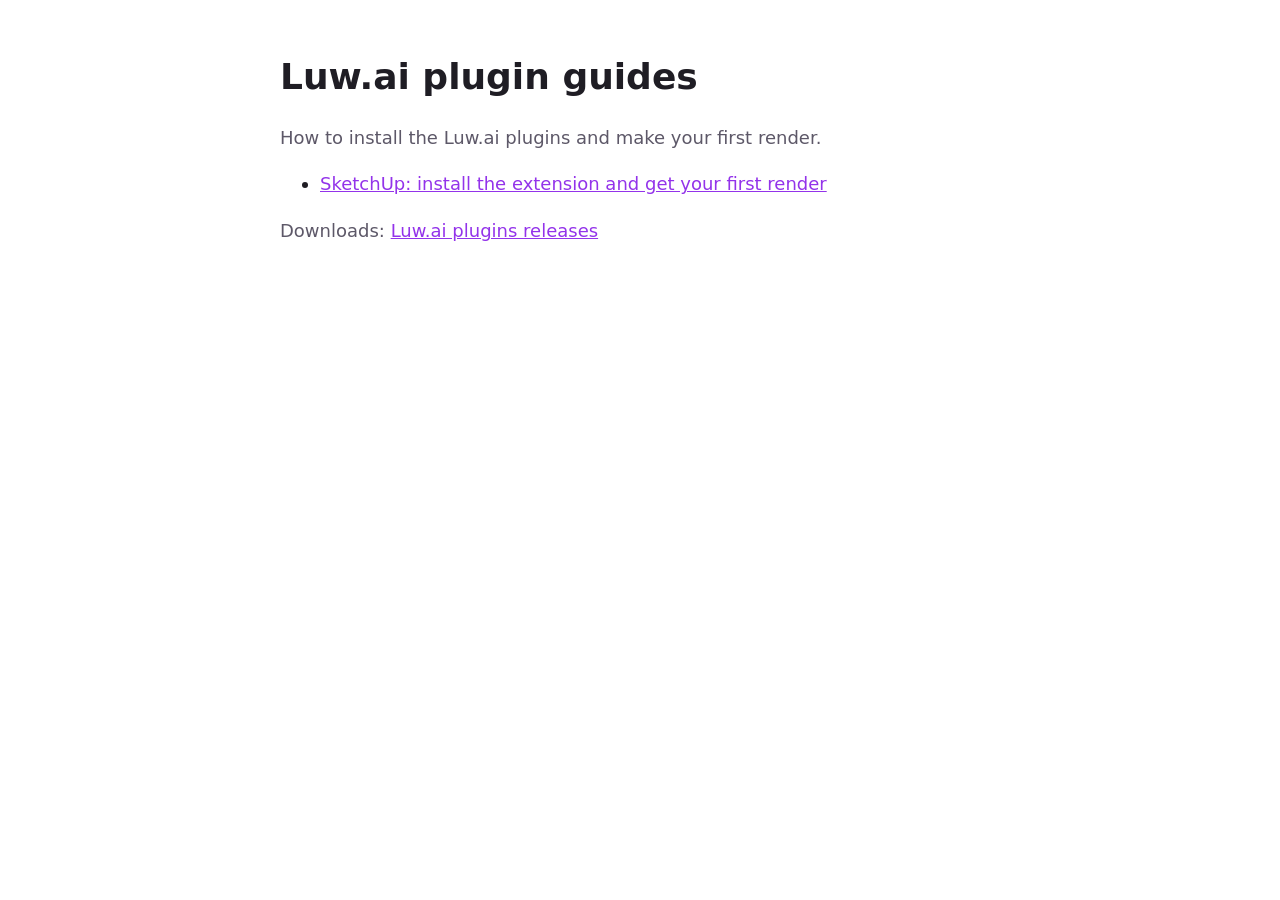
==== docs/index.html @ c7074758 "Luw.ai plugin installers and guides The SketchUp guide (install, first render) and the README with t" ====
<!doctype html>
<html lang="en">
<head>
<meta charset="utf-8">
<meta name="viewport" content="width=device-width, initial-scale=1">
<title>Luw.ai plugin guides</title>
<style>
  :root { --bg: #fff; --text: #1f1d24; --muted: #5d5868; --line: #e7e2ef; --accent: #9333ea; }
  @media (prefers-color-scheme: dark) { :root { --bg: #121016; --text: #ece9f2; --muted: #a8a2b4; --line: #2e2838; --accent: #b77cf5; } }
  body { margin: 0; background: var(--bg); color: var(--text); font: 18px/1.6 system-ui, -apple-system, "Segoe UI", sans-serif; }
  main { max-width: 720px; margin: 0 auto; padding: 48px 20px; }
  h1 { font-size: 36px; margin: 0 0 8px; }
  p { color: var(--muted); }
  a { color: var(--accent); }
  li { margin: 8px 0; }
</style>
</head>
<body>
<main>
  <h1>Luw.ai plugin guides</h1>
  <p>How to install the Luw.ai plugins and make your first render.</p>
  <ul>
    <li><a href="sketchup.html">SketchUp: install the extension and get your first render</a></li>
  </ul>
  <p>Downloads: <a href="https://github.com/Luvi-io/luw-plugins-releases/releases/latest">Luw.ai plugins releases</a></p>
</main>
</body>
</html>
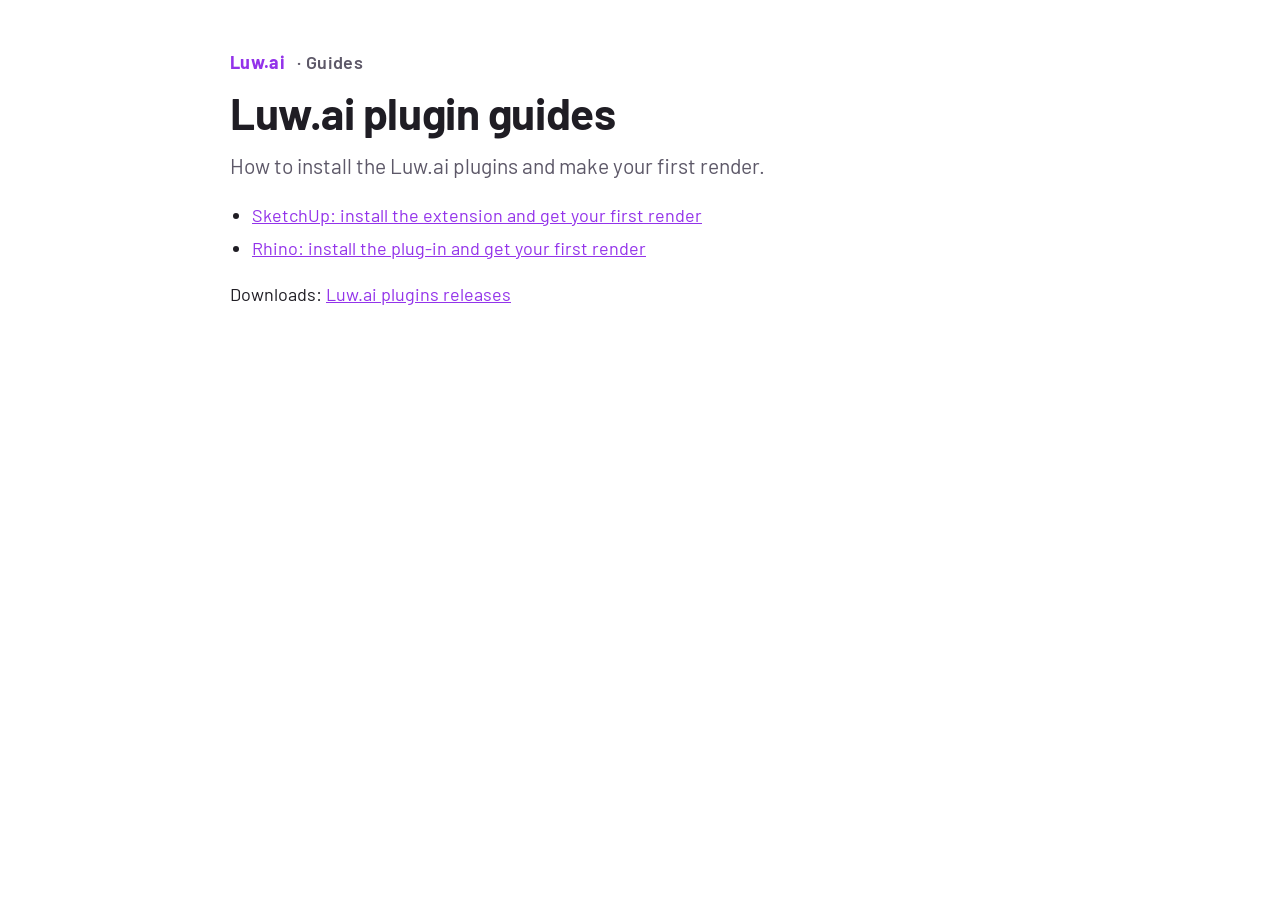
==== commit 781006df: "0.1.1 downloads; the Rhino guide Co-Authored-By: Claude Opus 5.5 <noreply@anthropic.com>" ====
--- a/docs/index.html
+++ b/docs/index.html
@@ -4,23 +4,19 @@
 <meta charset="utf-8">
 <meta name="viewport" content="width=device-width, initial-scale=1">
 <title>Luw.ai plugin guides</title>
-<style>
-  :root { --bg: #fff; --text: #1f1d24; --muted: #5d5868; --line: #e7e2ef; --accent: #9333ea; }
-  @media (prefers-color-scheme: dark) { :root { --bg: #121016; --text: #ece9f2; --muted: #a8a2b4; --line: #2e2838; --accent: #b77cf5; } }
-  body { margin: 0; background: var(--bg); color: var(--text); font: 18px/1.6 system-ui, -apple-system, "Segoe UI", sans-serif; }
-  main { max-width: 720px; margin: 0 auto; padding: 48px 20px; }
-  h1 { font-size: 36px; margin: 0 0 8px; }
-  p { color: var(--muted); }
-  a { color: var(--accent); }
-  li { margin: 8px 0; }
-</style>
+<link rel="stylesheet" href="https://fonts.googleapis.com/css2?family=Barlow:wght@400;500;600;700&display=swap">
+<link rel="stylesheet" href="guide.css">
 </head>
 <body>
 <main>
-  <h1>Luw.ai plugin guides</h1>
-  <p>How to install the Luw.ai plugins and make your first render.</p>
-  <ul>
+  <header>
+    <div class="brand"><b>Luw.ai</b> · Guides</div>
+    <h1>Luw.ai plugin guides</h1>
+    <p class="lead">How to install the Luw.ai plugins and make your first render.</p>
+  </header>
+  <ul class="need">
     <li><a href="sketchup.html">SketchUp: install the extension and get your first render</a></li>
+    <li><a href="rhino.html">Rhino: install the plug-in and get your first render</a></li>
   </ul>
   <p>Downloads: <a href="https://github.com/Luvi-io/luw-plugins-releases/releases/latest">Luw.ai plugins releases</a></p>
 </main>
--- a/docs/guide.css
+++ b/docs/guide.css
@@ -0,0 +1,83 @@
+/* Shared by the Luw.ai plugin guides. */
+  :root {
+    --bg: #ffffff;
+    --soft: #f6f3fb;
+    --text: #1f1d24;
+    --muted: #5d5868;
+    --line: #e7e2ef;
+    --accent: #9333ea;
+    --accent-2: #ec4899;
+  }
+  @media (prefers-color-scheme: dark) {
+    :root {
+      --bg: #121016;
+      --soft: #1d1924;
+      --text: #ece9f2;
+      --muted: #a8a2b4;
+      --line: #2e2838;
+      --accent: #b77cf5;
+      --accent-2: #f472b6;
+    }
+  }
+  * { box-sizing: border-box; }
+  body {
+    margin: 0;
+    background: var(--bg);
+    color: var(--text);
+    font: 18px/1.6 Barlow, system-ui, -apple-system, "Segoe UI", sans-serif;
+  }
+  main { max-width: 860px; margin: 0 auto; padding: 48px 20px 80px; }
+  header .brand { display: flex; align-items: center; gap: 12px; color: var(--muted); font-weight: 600; letter-spacing: .02em; }
+  header .brand b { color: var(--accent); }
+  h1 { font-size: 44px; line-height: 1.1; margin: 12px 0 12px; letter-spacing: -0.01em; }
+  h2 { font-size: 28px; margin: 56px 0 12px; padding-top: 8px; border-top: 1px solid var(--line); }
+  h3 { font-size: 20px; margin: 28px 0 6px; }
+  p { margin: 8px 0 14px; }
+  .lead { font-size: 21px; color: var(--muted); max-width: 680px; }
+  a { color: var(--accent); }
+  kbd, code {
+    font: 15px/1.3 ui-monospace, "Cascadia Mono", Consolas, monospace;
+    background: var(--soft); border: 1px solid var(--line); border-radius: 6px; padding: 1px 6px;
+  }
+  .ui { font-weight: 700; }
+  nav.toc { background: var(--soft); border-radius: 14px; padding: 16px 22px; margin: 28px 0 8px; }
+  nav.toc ol { margin: 6px 0 0; padding-left: 22px; }
+  ul.need { padding-left: 22px; }
+  ul.need li { margin: 4px 0; }
+  ol.steps { list-style: none; counter-reset: step; padding: 0; margin: 18px 0 0; }
+  ol.steps > li { counter-increment: step; position: relative; padding: 0 0 26px 52px; }
+  ol.steps > li::before {
+    content: counter(step);
+    position: absolute; left: 0; top: 0;
+    width: 34px; height: 34px; border-radius: 50%;
+    display: grid; place-items: center;
+    font-weight: 700; font-size: 17px; color: #fff;
+    background: linear-gradient(135deg, var(--accent), var(--accent-2));
+  }
+  figure { margin: 14px 0 6px; }
+  figure img {
+    display: block; max-width: 100%; height: auto;
+    border: 1px solid var(--line); border-radius: 12px;
+    box-shadow: 0 10px 30px -18px rgba(60, 20, 100, .45);
+  }
+  figure.narrow img { max-width: 380px; }
+  figure.wide { margin-left: -4px; margin-right: -4px; }
+  figcaption { font-size: 15px; color: var(--muted); margin-top: 8px; }
+  .note {
+    background: var(--soft); border-left: 4px solid var(--accent);
+    border-radius: 8px; padding: 12px 16px; margin: 14px 0; font-size: 17px;
+  }
+  .note b:first-child { color: var(--accent); }
+  .pair { display: grid; grid-template-columns: 1fr 1fr; gap: 16px; }
+  .pair figure { margin: 0; }
+  dl.help dt { font-weight: 700; margin-top: 16px; }
+  dl.help dd { margin: 4px 0 0; color: var(--text); }
+  footer { margin-top: 64px; color: var(--muted); font-size: 15px; border-top: 1px solid var(--line); padding-top: 16px; }
+  @media (max-width: 640px) {
+    body { font-size: 17px; }
+    main { padding: 28px 16px 60px; }
+    h1 { font-size: 34px; }
+    .pair { grid-template-columns: 1fr; }
+    figure.narrow img { max-width: 100%; }
+    ol.steps > li { padding-left: 44px; }
+  }
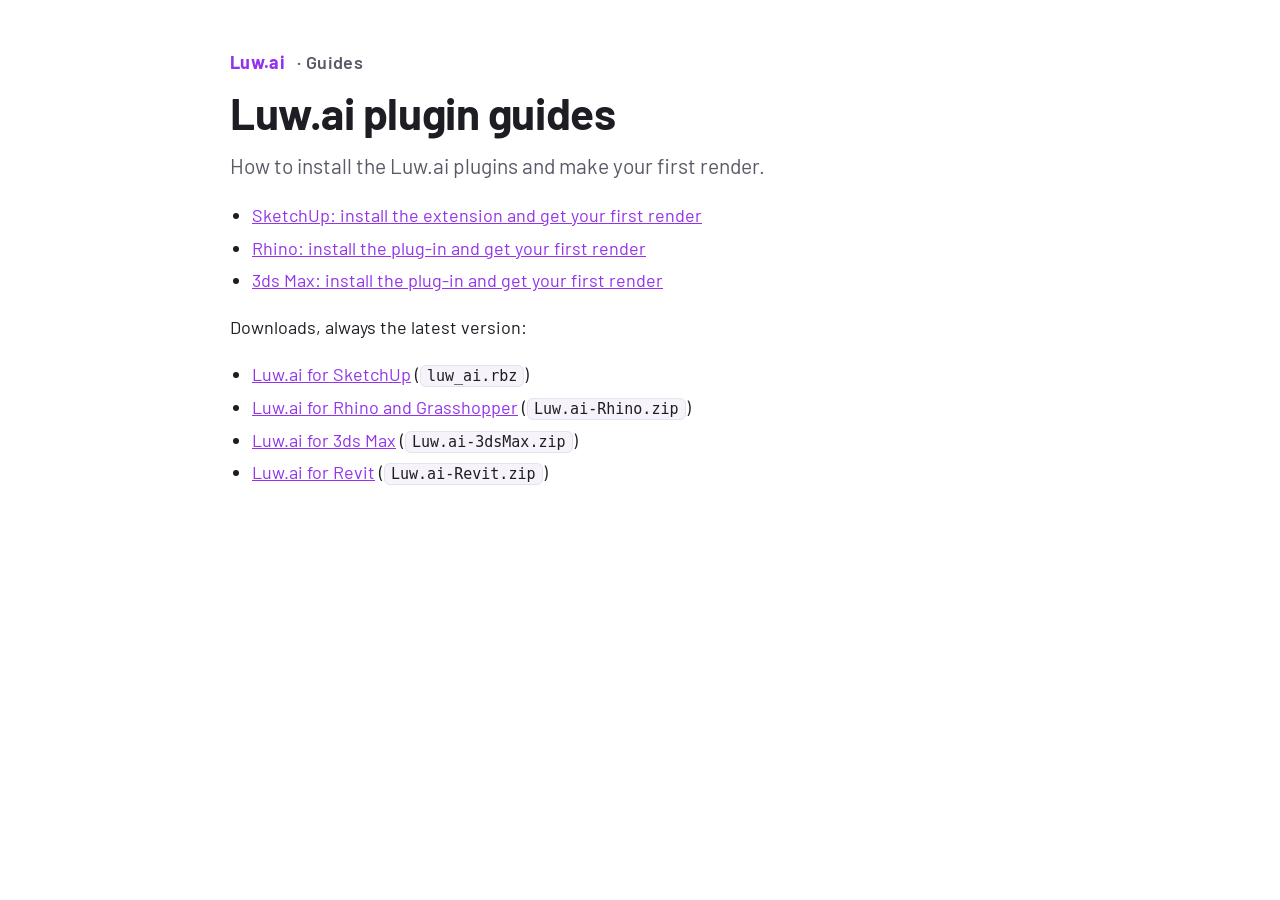
==== commit 383939ec: "0.1.7: one link per plugin, the 3ds Max guide, films in the guides, Rhino 7 Co-Authored-By: Claude O" ====
--- a/docs/index.html
+++ b/docs/index.html
@@ -17,8 +17,15 @@
   <ul class="need">
     <li><a href="sketchup.html">SketchUp: install the extension and get your first render</a></li>
     <li><a href="rhino.html">Rhino: install the plug-in and get your first render</a></li>
+    <li><a href="3dsmax.html">3ds Max: install the plug-in and get your first render</a></li>
   </ul>
-  <p>Downloads: <a href="https://github.com/Luvi-io/luw-plugins-releases/releases/latest">Luw.ai plugins releases</a></p>
+  <p>Downloads, always the latest version:</p>
+  <ul class="need">
+    <li><a href="https://github.com/Luvi-io/luw-plugins-releases/releases/latest/download/luw_ai.rbz">Luw.ai for SketchUp</a> (<code>luw_ai.rbz</code>)</li>
+    <li><a href="https://github.com/Luvi-io/luw-plugins-releases/releases/latest/download/Luw.ai-Rhino.zip">Luw.ai for Rhino and Grasshopper</a> (<code>Luw.ai-Rhino.zip</code>)</li>
+    <li><a href="https://github.com/Luvi-io/luw-plugins-releases/releases/latest/download/Luw.ai-3dsMax.zip">Luw.ai for 3ds Max</a> (<code>Luw.ai-3dsMax.zip</code>)</li>
+    <li><a href="https://github.com/Luvi-io/luw-plugins-releases/releases/latest/download/Luw.ai-Revit.zip">Luw.ai for Revit</a> (<code>Luw.ai-Revit.zip</code>)</li>
+  </ul>
 </main>
 </body>
 </html>
--- a/docs/guide.css
+++ b/docs/guide.css
@@ -61,6 +61,12 @@
     box-shadow: 0 10px 30px -18px rgba(60, 20, 100, .45);
   }
   figure.narrow img { max-width: 380px; }
+  figure.film { margin: 28px 0 8px; }
+  figure.film video, figure.film iframe {
+    display: block; width: 100%; height: auto; aspect-ratio: 16 / 9;
+    background: #000; border: 0; border-radius: 16px;
+    box-shadow: 0 24px 60px -28px rgba(30, 10, 60, .55);
+  }
   figure.wide { margin-left: -4px; margin-right: -4px; }
   figcaption { font-size: 15px; color: var(--muted); margin-top: 8px; }
   .note {
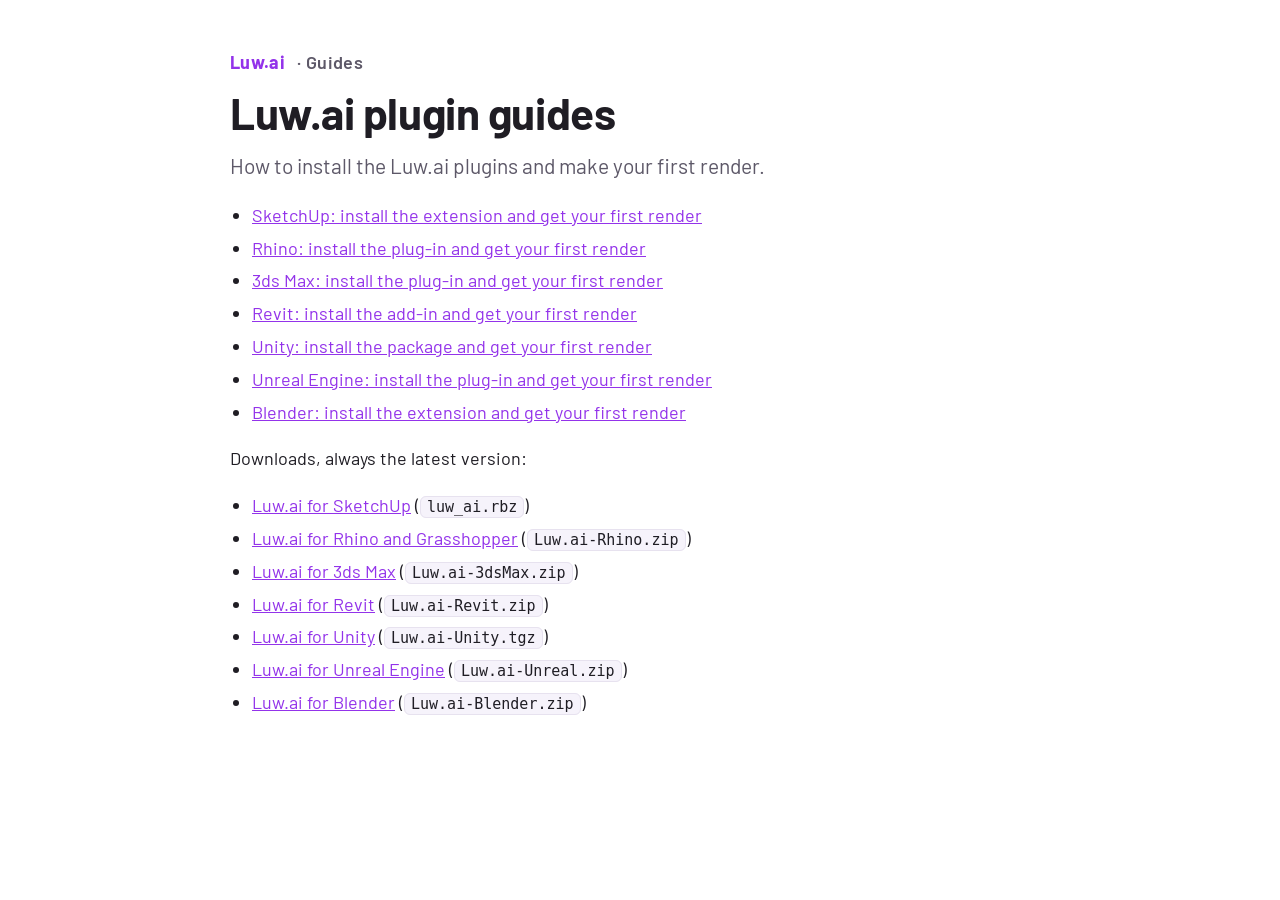
==== commit 175824f5: "0.1.8: Unity, Unreal Engine and Blender, guides with films for all seven plugins Co-Authored-By: Cla" ====
--- a/docs/index.html
+++ b/docs/index.html
@@ -18,6 +18,10 @@
     <li><a href="sketchup.html">SketchUp: install the extension and get your first render</a></li>
     <li><a href="rhino.html">Rhino: install the plug-in and get your first render</a></li>
     <li><a href="3dsmax.html">3ds Max: install the plug-in and get your first render</a></li>
+    <li><a href="revit.html">Revit: install the add-in and get your first render</a></li>
+    <li><a href="unity.html">Unity: install the package and get your first render</a></li>
+    <li><a href="unreal.html">Unreal Engine: install the plug-in and get your first render</a></li>
+    <li><a href="blender.html">Blender: install the extension and get your first render</a></li>
   </ul>
   <p>Downloads, always the latest version:</p>
   <ul class="need">
@@ -25,6 +29,9 @@
     <li><a href="https://github.com/Luvi-io/luw-plugins-releases/releases/latest/download/Luw.ai-Rhino.zip">Luw.ai for Rhino and Grasshopper</a> (<code>Luw.ai-Rhino.zip</code>)</li>
     <li><a href="https://github.com/Luvi-io/luw-plugins-releases/releases/latest/download/Luw.ai-3dsMax.zip">Luw.ai for 3ds Max</a> (<code>Luw.ai-3dsMax.zip</code>)</li>
     <li><a href="https://github.com/Luvi-io/luw-plugins-releases/releases/latest/download/Luw.ai-Revit.zip">Luw.ai for Revit</a> (<code>Luw.ai-Revit.zip</code>)</li>
+    <li><a href="https://github.com/Luvi-io/luw-plugins-releases/releases/latest/download/Luw.ai-Unity.tgz">Luw.ai for Unity</a> (<code>Luw.ai-Unity.tgz</code>)</li>
+    <li><a href="https://github.com/Luvi-io/luw-plugins-releases/releases/latest/download/Luw.ai-Unreal.zip">Luw.ai for Unreal Engine</a> (<code>Luw.ai-Unreal.zip</code>)</li>
+    <li><a href="https://github.com/Luvi-io/luw-plugins-releases/releases/latest/download/Luw.ai-Blender.zip">Luw.ai for Blender</a> (<code>Luw.ai-Blender.zip</code>)</li>
   </ul>
 </main>
 </body>
